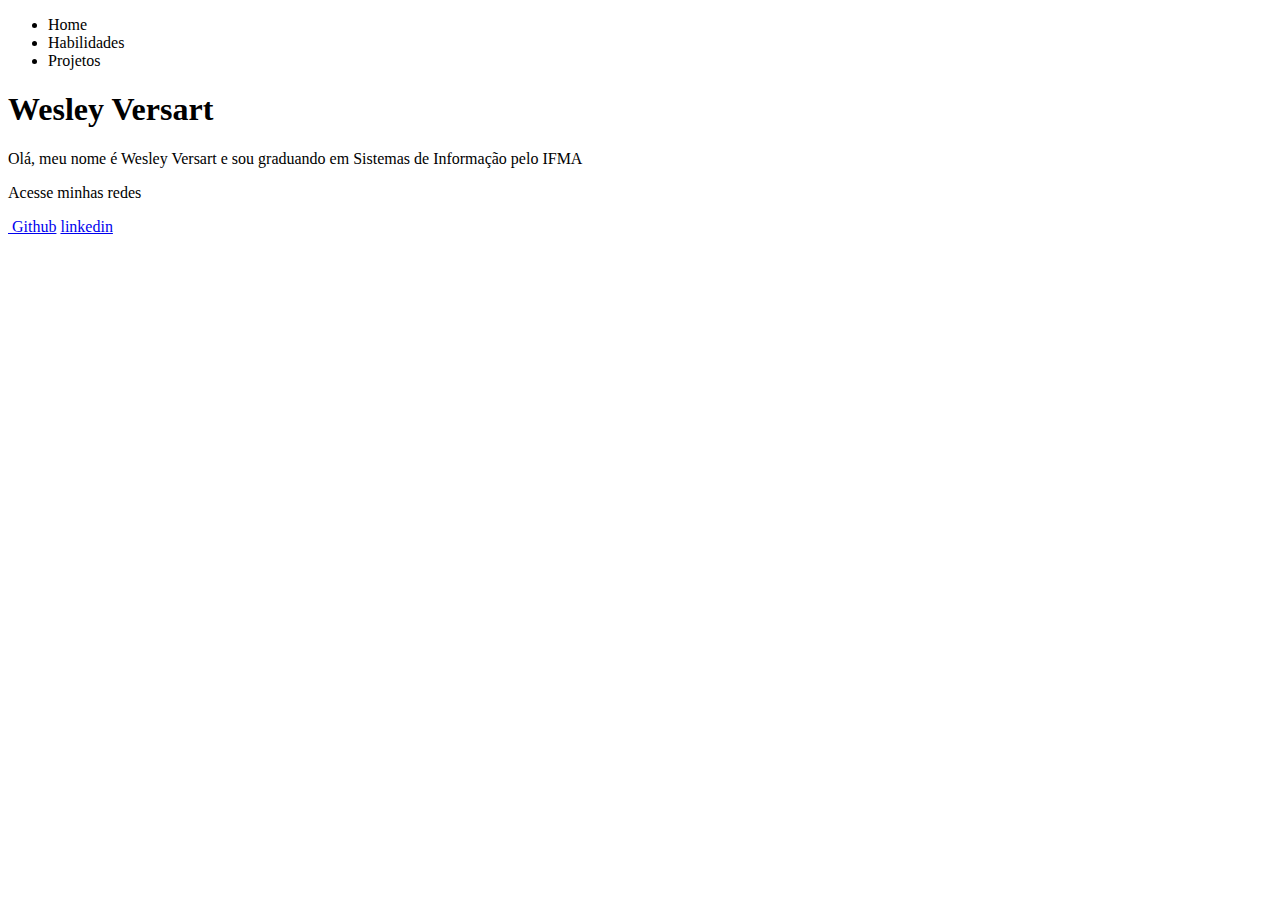
==== index.html @ 921293aa "feat:Add pages" ====
<!DOCTYPE html>
<html lang="pt-br">
    <head>
        <meta charset="UTF-8">
        <title>Portfólio Wesley Versart</title>
    </head>
    <body>
        <header>
            <nav>
                <ul>
                    <li><a>Home</a></li>
                    <li><a>Habilidades</a></li>
                    <li><a>Projetos</a></li>
                </ul>
            </nav>
        </header>
        <main>
            <section>
                <h1>Wesley Versart</h1>
                <p>Olá, meu nome é Wesley Versart e sou graduando em Sistemas de Informação pelo IFMA</p>
                <p>Acesse minhas redes</p>
                <a href="https://github.com/Versart" target="_blank"> <img src=""> Github</a>
                <a href="https://www.linkedin.com/in/wesley-versart-dev/" target="_blank"><img src="">linkedin</a>
            </section>
        </main>
        <footer>

        </footer>
    </body>
</html>
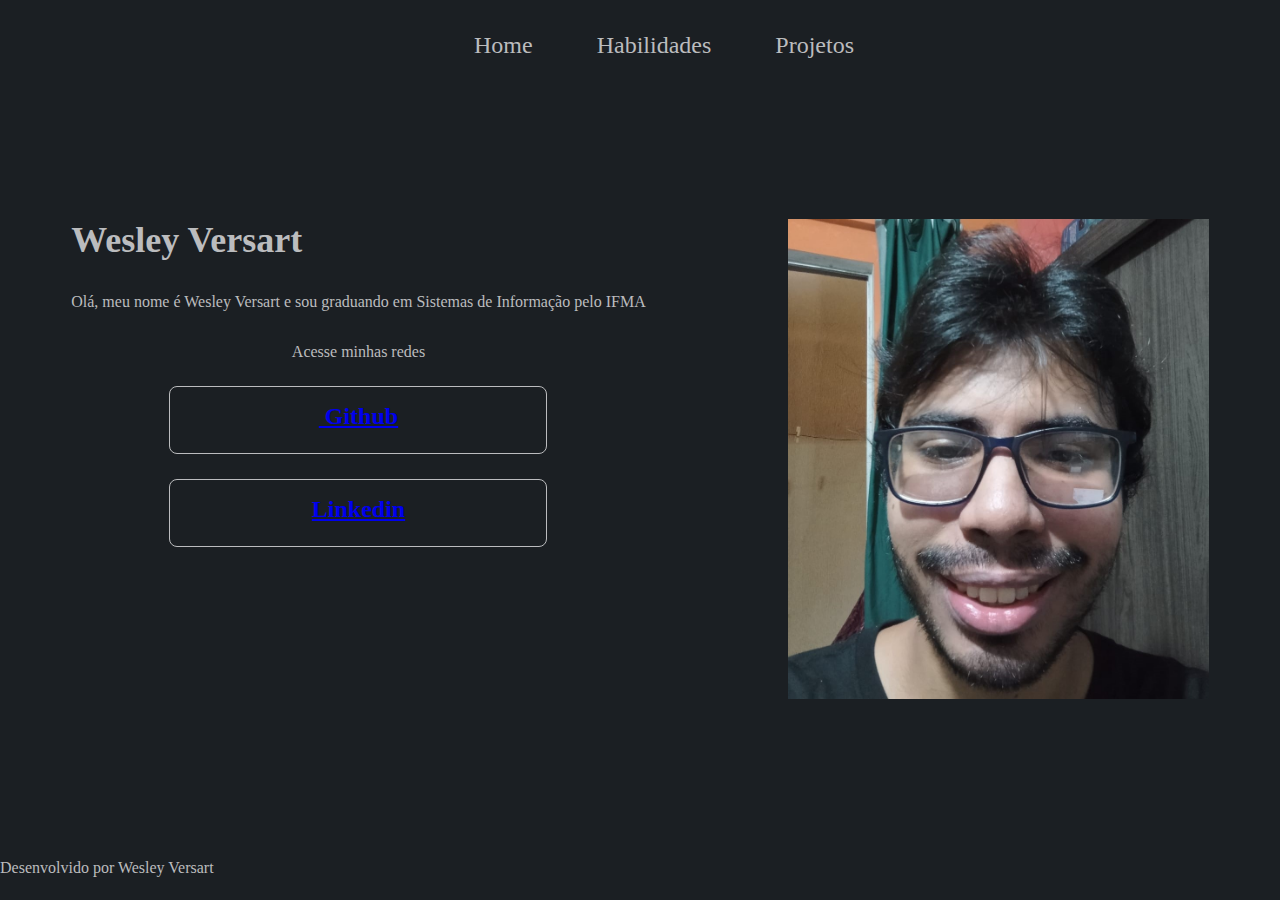
==== commit 55abc9ca: "Add more tags" ====
--- a/index.html
+++ b/index.html
@@ -3,28 +3,33 @@
     <head>
         <meta charset="UTF-8">
         <title>Portfólio Wesley Versart</title>
+        <link rel="stylesheet" href="assets/css/style.css">
     </head>
     <body>
         <header>
             <nav>
-                <ul>
+                <ul class="menu_navegacao">
                     <li><a>Home</a></li>
                     <li><a>Habilidades</a></li>
                     <li><a>Projetos</a></li>
                 </ul>
             </nav>
         </header>
-        <main>
-            <section>
-                <h1>Wesley Versart</h1>
+        <main class="apresentacao">
+            <section class="apresentacao_conteudo">
+                <h1 class="apresentacao_conteudo_titulo">Wesley Versart</h1>
                 <p>Olá, meu nome é Wesley Versart e sou graduando em Sistemas de Informação pelo IFMA</p>
-                <p>Acesse minhas redes</p>
-                <a href="https://github.com/Versart" target="_blank"> <img src=""> Github</a>
-                <a href="https://www.linkedin.com/in/wesley-versart-dev/" target="_blank"><img src="">linkedin</a>
+                <div class="links_pessoais">
+                    <p>Acesse minhas redes</p>
+                    <a href="https://github.com/Versart" target="_blank"> <img src=""> Github</a>
+                    <a href="https://www.linkedin.com/in/wesley-versart-dev/" target="_blank"><img src="">Linkedin</a>
+                </div>
             </section>
+            <img src="assets/images/23eb76af-83b5-4642-866f-dfe5e384dc64.jpg" alt="foto do Wesley Versart" class="foto_wesley">
         </main>
+
         <footer>
-
+            <p>Desenvolvido por Wesley Versart</p>
         </footer>
     </body>
 </html>--- a/assets/css/style.css
+++ b/assets/css/style.css
@@ -0,0 +1,59 @@
+:root {
+    --black: #1b1f23;
+    --white: #bbbcbe;
+}
+* {
+    margin: 0;
+    padding: 0;
+    box-sizing: border-box;
+}
+body {
+    background-color: var(--black);
+    color: var(--white);
+    height: 100vh;
+}
+.menu_navegacao {
+    display: flex;
+    list-style: none;
+    justify-content: center;
+    gap: 64px;
+    font-weight: 400;
+    font-size: 1.5rem;
+    padding: 2rem 0 0 3rem;
+}
+.apresentacao {
+    display: flex;
+    justify-content: space-around;
+    margin: 10rem 0;
+}
+
+.apresentacao_conteudo {
+    display: flex;
+    flex-direction: column;
+    gap: 2rem;
+}
+
+.apresentacao_conteudo_titulo {
+    font-size: 2.25rem;
+}
+.foto_wesley {
+    height: 30rem;
+}
+
+.links_pessoais {
+    display: flex;
+    flex-direction: column;
+    align-items: center;
+    gap: 1.563rem;
+}
+
+.links_pessoais a {
+    border: 1px solid var(--white);
+    width: 378px;
+    height: 68px;
+    text-align: center;
+    border-radius: 8px;
+    font-weight: 600;
+    font-size: 1.5rem;
+    padding: 1rem 0;
+}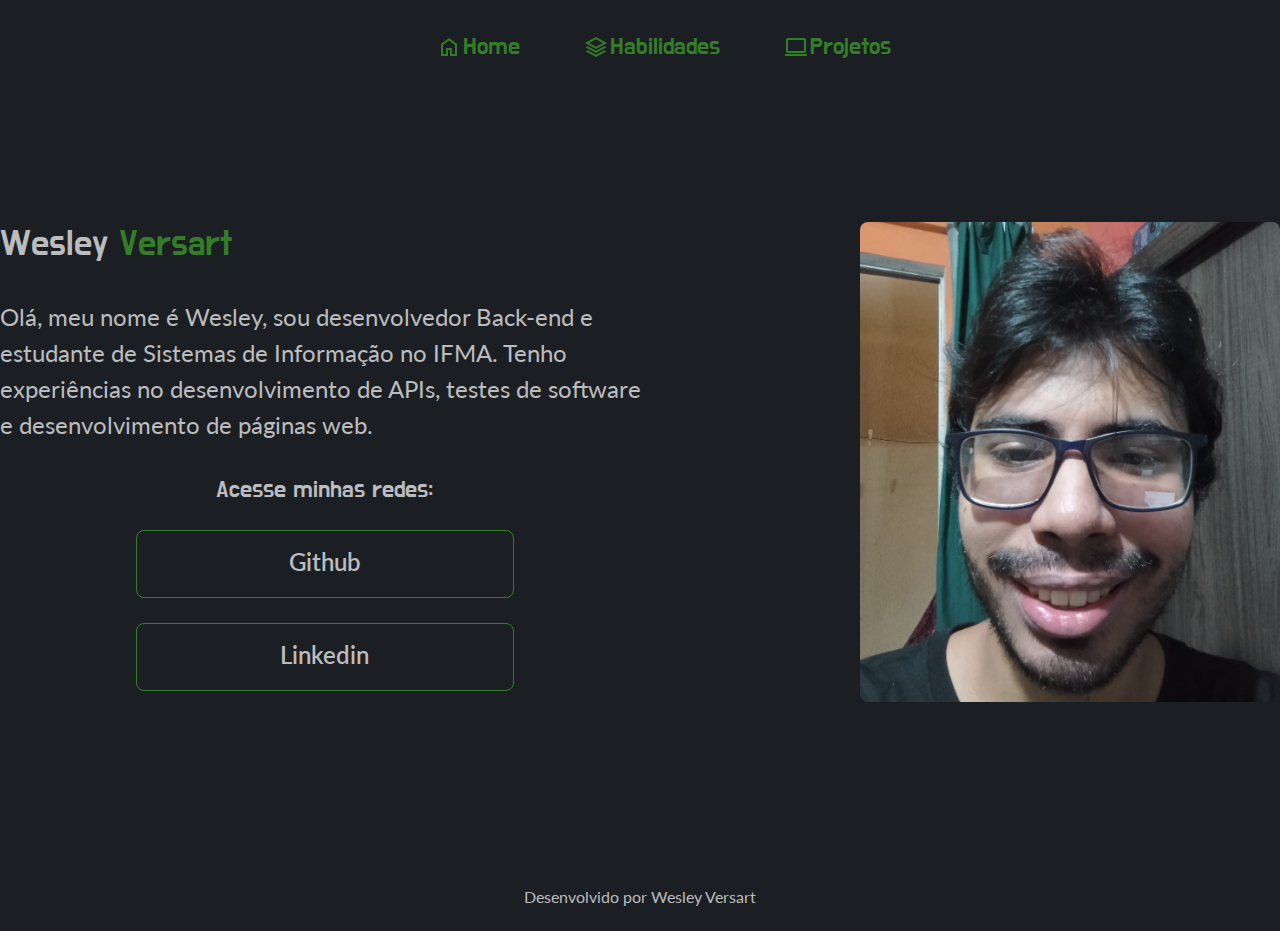
==== commit 76aff8a9: "feat:styling the page" ====
--- a/index.html
+++ b/index.html
@@ -2,32 +2,33 @@
 <html lang="pt-br">
     <head>
         <meta charset="UTF-8">
+        <link rel="stylesheet" href="assets/css/style.css">
         <title>Portfólio Wesley Versart</title>
-        <link rel="stylesheet" href="assets/css/style.css">
     </head>
     <body>
         <header>
             <nav>
                 <ul class="menu_navegacao">
-                    <li><a>Home</a></li>
-                    <li><a>Habilidades</a></li>
-                    <li><a>Projetos</a></li>
+                    <li><a href="index.html"><img src="assets/images/home_24dp_FILL0_wght400_GRAD0_opsz24%20(1).svg"> Home</a></li>
+                    <li><a href="habilidades.html"><img src="assets/images/stacks_24dp_FILL0_wght400_GRAD0_opsz24.svg">Habilidades</a></li>
+                    <li><a href="projetos.html"><img src="assets/images/computer_24dp_FILL0_wght400_GRAD0_opsz24.svg">Projetos</a></li>
                 </ul>
             </nav>
         </header>
         <main class="apresentacao">
             <section class="apresentacao_conteudo">
-                <h1 class="apresentacao_conteudo_titulo">Wesley Versart</h1>
-                <p>Olá, meu nome é Wesley Versart e sou graduando em Sistemas de Informação pelo IFMA</p>
+                <h1 class="apresentacao_conteudo_titulo">Wesley <span class="apresentacao_conteudo_titulo_sobrenome">Versart</span></h1>
+                <p class="apresentacao_conteudo_texto">Olá, meu nome é Wesley, sou desenvolvedor Back-end e estudante de Sistemas
+                    de Informação no IFMA. Tenho experiências no desenvolvimento de APIs, testes de software e desenvolvimento
+                de páginas web.</p>
                 <div class="links_pessoais">
-                    <p>Acesse minhas redes</p>
-                    <a href="https://github.com/Versart" target="_blank"> <img src=""> Github</a>
+                    <p>Acesse minhas redes:</p>
+                    <a href="https://github.com/Versart" target="_blank">Github</a>
                     <a href="https://www.linkedin.com/in/wesley-versart-dev/" target="_blank"><img src="">Linkedin</a>
                 </div>
             </section>
             <img src="assets/images/23eb76af-83b5-4642-866f-dfe5e384dc64.jpg" alt="foto do Wesley Versart" class="foto_wesley">
         </main>
-
         <footer>
             <p>Desenvolvido por Wesley Versart</p>
         </footer>
--- a/assets/css/style.css
+++ b/assets/css/style.css
@@ -1,6 +1,10 @@
+@import url('https://fonts.googleapis.com/css2?family=Do+Hyeon&family=Lato:ital,wght@0,100;0,300;0,400;0,700;0,900;1,100;1,300;1,400;1,700;1,900&display=swap');
+
 :root {
     --black: #1b1f23;
     --white: #bbbcbe;
+    --green: #80ea6e;
+    --outrogreen: #347d28;
 }
 * {
     margin: 0;
@@ -20,11 +24,22 @@
     font-weight: 400;
     font-size: 1.5rem;
     padding: 2rem 0 0 3rem;
+    font-family: "Do Hyeon", sans-serif;
 }
+
+.menu_navegacao li a {
+    text-decoration: none;
+    color: var(--outrogreen);
+    gap: 2px;
+    display: flex;
+}
+
 .apresentacao {
     display: flex;
-    justify-content: space-around;
-    margin: 10rem 0;
+    justify-content: center;
+    gap: 13.125rem;
+    /*margin: 10rem 9.625rem;*/
+    margin: 10rem auto;
 }
 
 .apresentacao_conteudo {
@@ -35,9 +50,21 @@
 
 .apresentacao_conteudo_titulo {
     font-size: 2.25rem;
+    font-weight: 400;
+    font-family: "Do Hyeon", sans-serif;
+}
+.apresentacao_conteudo_titulo_sobrenome {
+    color: var(--outrogreen);
+}
+.apresentacao_conteudo_texto {
+    font-size: 1.5rem;
+    font-weight: 400;
+    font-family: "Lato", sans-serif;
+    line-height: 36px;
 }
 .foto_wesley {
     height: 30rem;
+    border-radius: 8px;
 }
 
 .links_pessoais {
@@ -47,8 +74,14 @@
     gap: 1.563rem;
 }
 
+.links_pessoais p {
+    font-family: "Do Hyeon", sans-serif;
+    font-size: 1.5rem;
+    font-weight: 400;
+}
+
 .links_pessoais a {
-    border: 1px solid var(--white);
+    border: 1px solid var(--outrogreen);
     width: 378px;
     height: 68px;
     text-align: center;
@@ -56,4 +89,13 @@
     font-weight: 600;
     font-size: 1.5rem;
     padding: 1rem 0;
+    text-decoration: none;
+    color: var(--white);
+    font-family: "Lato", sans-serif;
+}
+
+footer p {
+    text-align: center;
+    font-family: "Lato", sans-serif;
+    padding: 1.563rem 0;
 }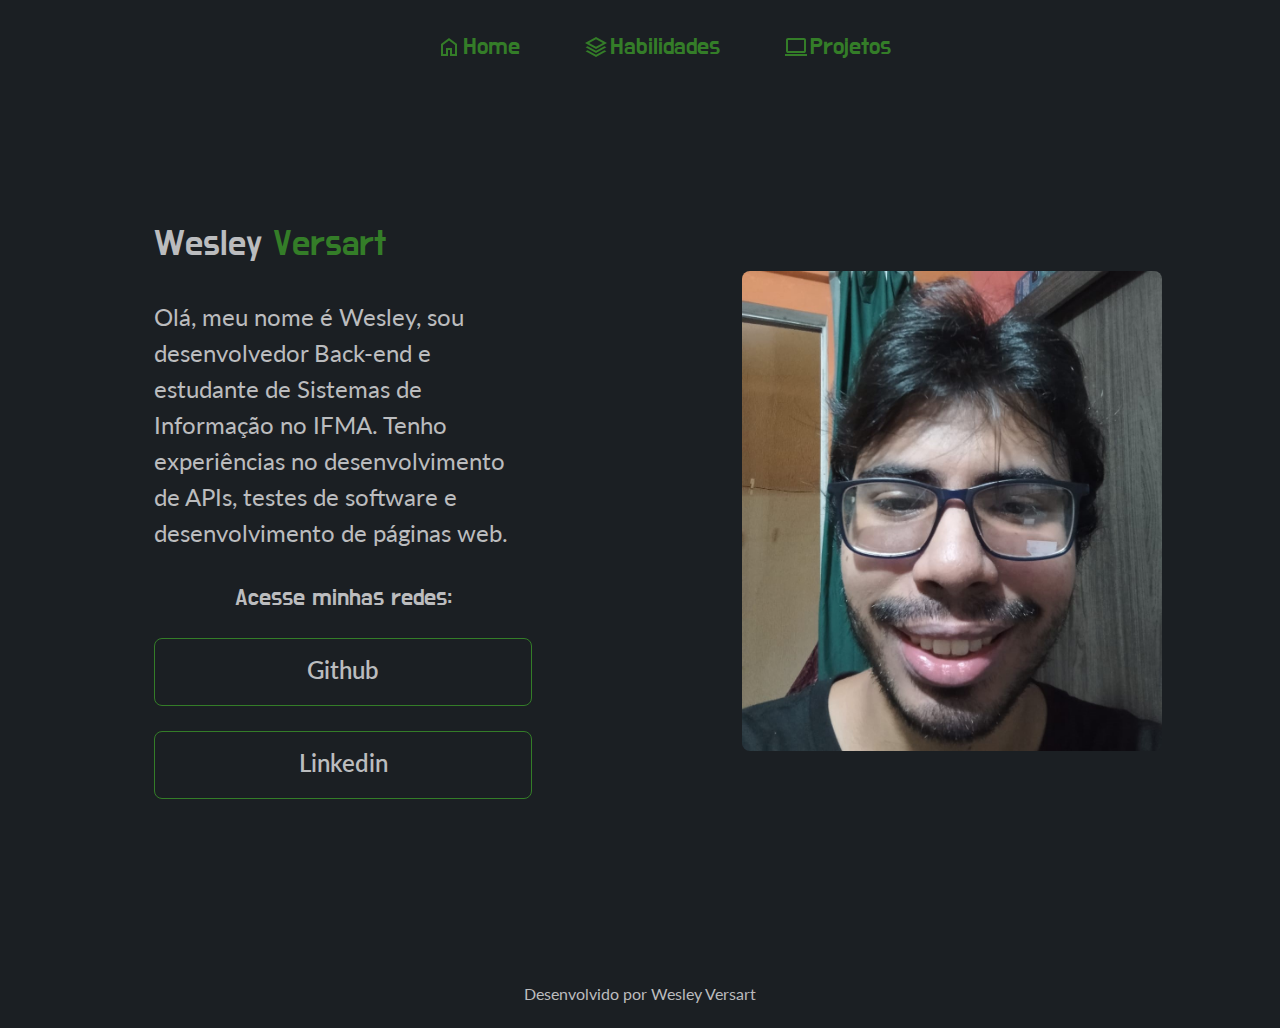
==== commit ee5183bc: "feat:Add mobile menu" ====
--- a/index.html
+++ b/index.html
@@ -2,6 +2,8 @@
 <html lang="pt-br">
     <head>
         <meta charset="UTF-8">
+        <meta http-equiv="X-UA-Compatible" content="IE=edge">
+        <meta name="viewport" content="width=device-width, initial-scale=1.0">
         <link rel="stylesheet" href="assets/css/style.css">
         <title>Portfólio Wesley Versart</title>
     </head>
@@ -13,14 +15,23 @@
                     <li><a href="habilidades.html"><img src="assets/images/stacks_24dp_FILL0_wght400_GRAD0_opsz24.svg">Habilidades</a></li>
                     <li><a href="projetos.html"><img src="assets/images/computer_24dp_FILL0_wght400_GRAD0_opsz24.svg">Projetos</a></li>
                 </ul>
+                <div class="icone_menu_mobile">
+                    <button onclick="mostrarMenu()"><img src="assets/images/menu_24dp_FILL0_wght400_GRAD0_opsz24%20(1).svg"></button>
+                </div>
             </nav>
+            <div class="menu_mobile">
+                <ul class="menu_navegacao">
+                    <li><a href="index.html"><img src="assets/images/home_24dp_FILL0_wght400_GRAD0_opsz24%20(1).svg"> Home</a></li>
+                    <li><a href="habilidades.html"><img src="assets/images/stacks_24dp_FILL0_wght400_GRAD0_opsz24.svg">Habilidades</a></li>
+                    <li><a href="projetos.html"><img src="assets/images/computer_24dp_FILL0_wght400_GRAD0_opsz24.svg">Projetos</a></li>
+                </ul>
+            </div>
         </header>
         <main class="apresentacao">
             <section class="apresentacao_conteudo">
                 <h1 class="apresentacao_conteudo_titulo">Wesley <span class="apresentacao_conteudo_titulo_sobrenome">Versart</span></h1>
                 <p class="apresentacao_conteudo_texto">Olá, meu nome é Wesley, sou desenvolvedor Back-end e estudante de Sistemas
-                    de Informação no IFMA. Tenho experiências no desenvolvimento de APIs, testes de software e desenvolvimento
-                de páginas web.</p>
+                    de Informação no IFMA. Tenho experiências no desenvolvimento de APIs, testes de software e desenvolvimento de páginas web.</p>
                 <div class="links_pessoais">
                     <p>Acesse minhas redes:</p>
                     <a href="https://github.com/Versart" target="_blank">Github</a>
@@ -32,5 +43,6 @@
         <footer>
             <p>Desenvolvido por Wesley Versart</p>
         </footer>
+        <script src="assets/js/script.js"></script>
     </body>
 </html>--- a/assets/css/style.css
+++ b/assets/css/style.css
@@ -34,18 +34,27 @@
     display: flex;
 }
 
+.icone_menu_mobile {
+    display: none;
+}
+
+.menu_mobile {
+    display: none;
+}
+
 .apresentacao {
     display: flex;
-    justify-content: center;
+    justify-content: space-between;
+    align-items: center;
     gap: 13.125rem;
-    /*margin: 10rem 9.625rem;*/
-    margin: 10rem auto;
+    padding: 10rem 9.625rem;
 }
 
 .apresentacao_conteudo {
     display: flex;
     flex-direction: column;
     gap: 2rem;
+    width: 50%;
 }
 
 .apresentacao_conteudo_titulo {
@@ -71,6 +80,7 @@
     display: flex;
     flex-direction: column;
     align-items: center;
+    justify-content: space-between;
     gap: 1.563rem;
 }
 
@@ -98,4 +108,55 @@
     text-align: center;
     font-family: "Lato", sans-serif;
     padding: 1.563rem 0;
+}
+
+@media (max-width: 1180px) {
+   .apresentacao {
+       flex-direction: column-reverse;
+       width: 100%;
+       gap: 12px;
+    }
+}
+
+@media (max-width: 800px) {
+    .apresentacao {
+        padding: 10rem 1rem;
+    }
+    nav {
+        display: flex;
+        flex-direction: row-reverse;
+        padding: 2rem 0 0 3rem;
+
+    }
+    .menu_navegacao li {
+        display: none;
+    }
+    .icone_menu_mobile {
+        display: block;
+    }
+    .icone_menu_mobile button {
+        background-color: transparent;
+        border: none;
+        cursor: pointer;
+    }
+
+    .menu_mobile ul {
+        display: flex;
+        flex-direction: column;
+        text-align: center;
+        padding-bottom: 1rem;
+    }
+    .menu_mobile ul li {
+        display: block;
+        padding-top: 1.2rem;
+    }
+    .links_pessoais p {
+        font-size: 1.3rem;
+    }
+    .links_pessoais a {
+        width: 350px;
+    }
+    .mostrar_menu {
+        display: block;
+    }
 }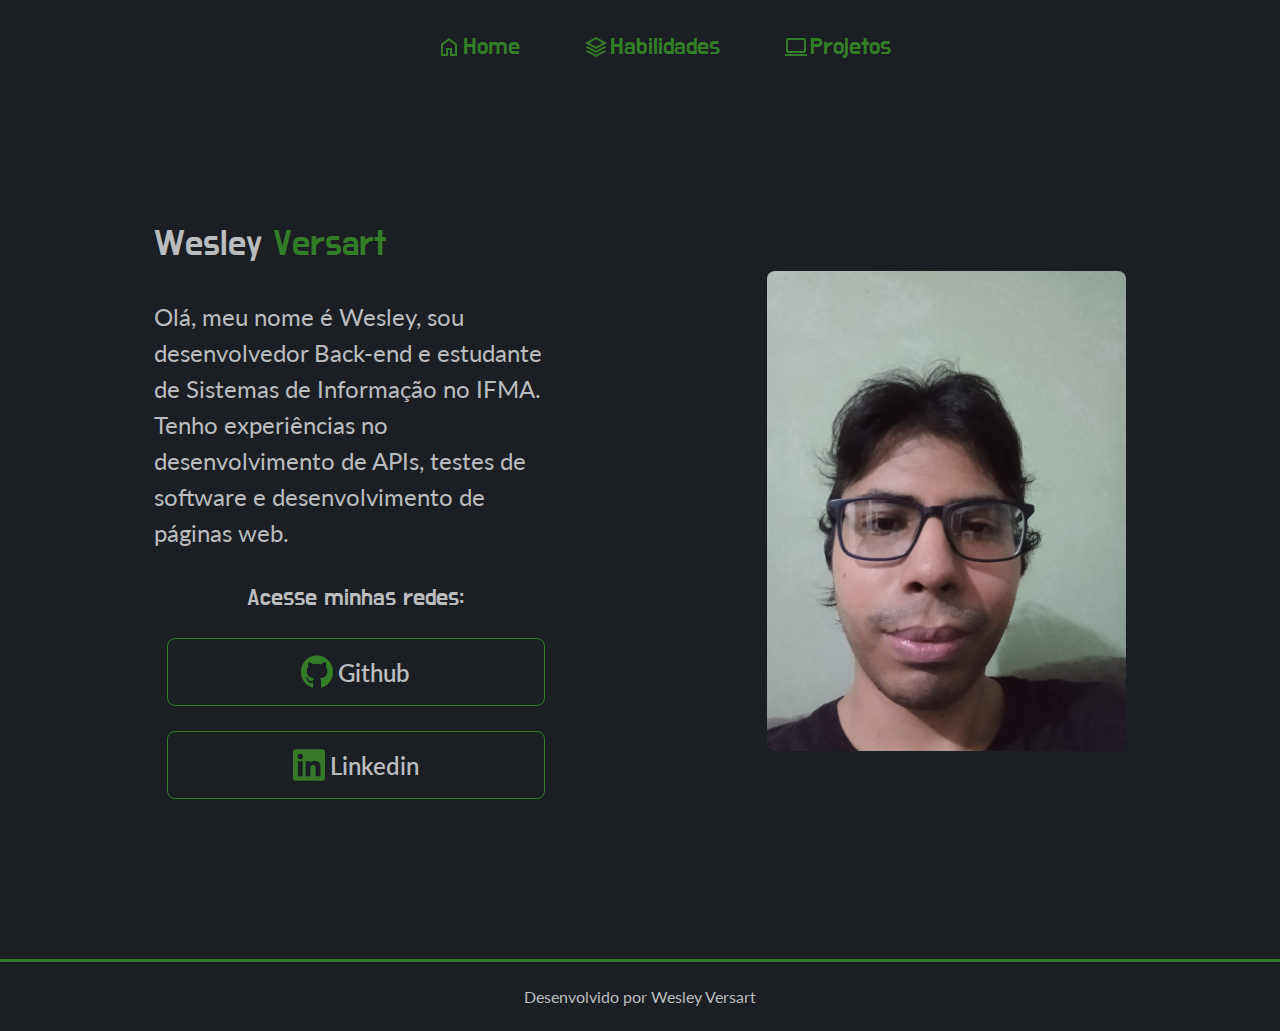
==== commit 58968dc9: "feat:Style the abilits page and projects" ====
--- a/index.html
+++ b/index.html
@@ -29,16 +29,16 @@
         </header>
         <main class="apresentacao">
             <section class="apresentacao_conteudo">
-                <h1 class="apresentacao_conteudo_titulo">Wesley <span class="apresentacao_conteudo_titulo_sobrenome">Versart</span></h1>
+                <h1 class="apresentacao_conteudo_titulo">Wesley <span class="apresentacao_conteudo_titulo_contraste">Versart</span></h1>
                 <p class="apresentacao_conteudo_texto">Olá, meu nome é Wesley, sou desenvolvedor Back-end e estudante de Sistemas
                     de Informação no IFMA. Tenho experiências no desenvolvimento de APIs, testes de software e desenvolvimento de páginas web.</p>
                 <div class="links_pessoais">
                     <p>Acesse minhas redes:</p>
-                    <a href="https://github.com/Versart" target="_blank">Github</a>
-                    <a href="https://www.linkedin.com/in/wesley-versart-dev/" target="_blank"><img src="">Linkedin</a>
+                    <a href="https://github.com/Versart" target="_blank"><img src="assets/images/github.svg" width="32px">Github</a>
+                    <a href="https://www.linkedin.com/in/wesley-versart-dev/" target="_blank"><img src="assets/images/linkedin.svg" width="32px">Linkedin</a>
                 </div>
             </section>
-            <img src="assets/images/23eb76af-83b5-4642-866f-dfe5e384dc64.jpg" alt="foto do Wesley Versart" class="foto_wesley">
+            <img src="assets/images/WhatsApp%20Image%202024-05-23%20at%2018.20.23.jpeg" alt="foto do Wesley Versart" class="foto">
         </main>
         <footer>
             <p>Desenvolvido por Wesley Versart</p>
--- a/assets/css/style.css
+++ b/assets/css/style.css
@@ -3,8 +3,7 @@
 :root {
     --black: #1b1f23;
     --white: #bbbcbe;
-    --green: #80ea6e;
-    --outrogreen: #347d28;
+    --green: #347d28;
 }
 * {
     margin: 0;
@@ -27,12 +26,28 @@
     font-family: "Do Hyeon", sans-serif;
 }
 
+.lista_habilidades {
+    list-style: none;
+    justify-content: center;
+    gap: 64px;
+    font-weight: 400;
+    font-size: 1.5rem;
+    padding: 2rem 0 0 3rem;
+    font-family: "Lato", sans-serif;
+    padding: 0;
+}
+
 .menu_navegacao li a {
     text-decoration: none;
-    color: var(--outrogreen);
+    color: var(--green);
     gap: 2px;
     display: flex;
 }
+
+a:hover {
+    transform: scale(1.02);
+}
+
 
 .icone_menu_mobile {
     display: none;
@@ -56,14 +71,20 @@
     gap: 2rem;
     width: 50%;
 }
+.apresentacao_projetos {
+    display: flex;
+    flex-direction: column;
+    gap: 2rem;
+}
+
 
 .apresentacao_conteudo_titulo {
     font-size: 2.25rem;
     font-weight: 400;
     font-family: "Do Hyeon", sans-serif;
 }
-.apresentacao_conteudo_titulo_sobrenome {
-    color: var(--outrogreen);
+.apresentacao_conteudo_titulo_contraste {
+    color: var(--green);
 }
 .apresentacao_conteudo_texto {
     font-size: 1.5rem;
@@ -71,10 +92,14 @@
     font-family: "Lato", sans-serif;
     line-height: 36px;
 }
-.foto_wesley {
+.foto {
     height: 30rem;
     border-radius: 8px;
 }
+.foto_habilidades {
+    width: 27.3rem;
+}
+
 
 .links_pessoais {
     display: flex;
@@ -91,7 +116,7 @@
 }
 
 .links_pessoais a {
-    border: 1px solid var(--outrogreen);
+    border: 1px solid var(--green);
     width: 378px;
     height: 68px;
     text-align: center;
@@ -102,8 +127,71 @@
     text-decoration: none;
     color: var(--white);
     font-family: "Lato", sans-serif;
-}
-
+    display: flex;
+    gap: 5px;
+    align-items: center;
+    justify-content: center;
+}
+
+.certificado {
+    border: 1px solid var(--green);
+    width: 378px;
+    height: 68px;
+    text-align: center;
+    border-radius: 8px;
+    font-weight: 600;
+    font-size: 1.5rem;
+    padding: 1rem 0;
+    text-decoration: none;
+    color: var(--white);
+    font-family: "Lato", sans-serif;
+    display: flex;
+    gap: 5px;
+    align-items: center;
+    justify-content: center;
+}
+
+.projetos {
+    display: flex;
+    gap: 20px;
+    font-family: "Do Hyeon", sans-serif;
+    flex: 1;
+}
+.projeto {
+    border: 1px solid var(--green);
+    width: 300px;
+    height: 243px;
+    border-radius: 8px;
+    display: flex;
+    flex-direction: column;
+    align-items: center;
+    justify-content: space-evenly;
+    gap: 10px;
+    padding: 10px;
+}
+.projeto:hover {
+    transform: scale(1.02);
+}
+.projeto a {
+    border: 1px solid var(--green);
+    width: 200px;
+    height: 30px;
+    text-align: center;
+    border-radius: 8px;
+    font-weight: 600;
+    font-size: 1.5rem;
+    padding: 1rem 0;
+    text-decoration: none;
+    color: var(--white);
+    font-family: "Lato", sans-serif;
+    display: flex;
+    gap: 5px;
+    align-items: center;
+    justify-content: center;
+}
+footer {
+    border-top: 3px solid var(--green);
+}
 footer p {
     text-align: center;
     font-family: "Lato", sans-serif;
@@ -116,6 +204,17 @@
        width: 100%;
        gap: 12px;
     }
+    .foto_habilidades {
+        width: 30rem;
+    }
+    /**/
+    .apresentacao_projetos {
+        text-align: center;
+    }
+    .projetos {
+       flex-direction: column;
+        align-items: center;
+    }
 }
 
 @media (max-width: 800px) {
@@ -128,6 +227,10 @@
         padding: 2rem 0 0 3rem;
 
     }
+    .menu_navegacao {
+        /*padding: 0;*/
+        gap: 0;
+    }
     .menu_navegacao li {
         display: none;
     }
@@ -143,6 +246,7 @@
     .menu_mobile ul {
         display: flex;
         flex-direction: column;
+        align-items: center;
         text-align: center;
         padding-bottom: 1rem;
     }
@@ -159,4 +263,15 @@
     .mostrar_menu {
         display: block;
     }
-}+    .apresentacao_projetos {
+
+    }
+}
+
+@media (max-width: 500px) {
+    .foto_habilidades {
+        width: 15rem;
+    }
+
+}
+
